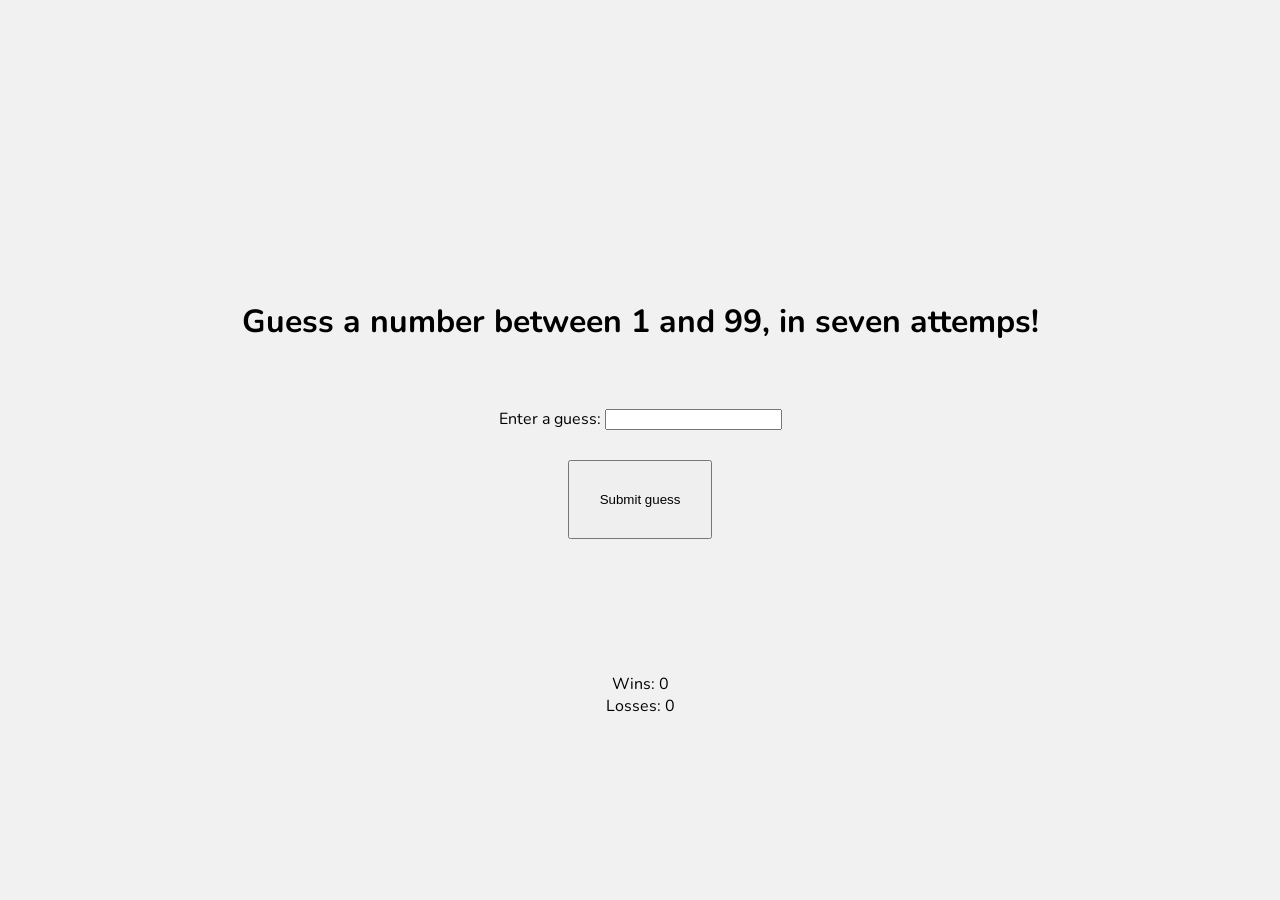
==== lab7/index.html @ b267d003 "Lab7" ====
<!DOCTYPE html>
<html>
    <head>
        <title> lab 7 </title>
        <script src="https://ajax.googleapis.com/ajax/libs/jquery/3.3.1/jquery.min.js"></script>
        <link rel="stylesheet" href="https://cdnjs.cloudflare.com/ajax/libs/animate.css/3.7.0/animate.min.css">
        <link rel="stylesheet" href="css/styles.css" type="text/css" />
    </head>
    <body>
        
        <div id="directions" class="resultParas">
            
            <h1 class="animated tada">Guess a number between 1 and 99, in seven attemps!</h1>
            
            
            <br><br>
            <laber for="guessFiled">Enter a guess: </laber>
            <input type="text" id="guessFiled" class="guessField"/> <br>
            <input type="submit" value="Submit guess" class="guessSubmit"/>
            
            
            
            <br><br>
            
            <p id="guesses"></p>
            <p id="lastResult"></p>
            <p id="lowOrHi"></p> <br>
            <button id="reset">Reset</button> <br> <br>
            
            <div class="scoreKeeper">
                Wins: <span id="wins">0</span> <br>
                Losses: <span id="losses">0</span>
            </div>
            
        </div>
        
    </body>
    
            <script>

            var randomNumber = Math.floor(Math.random() * 99) +1;
            var guesses = document.querySelector('#guesses');
            var lastResult = document.querySelector('#lastResult');
            var lowOrHi = document.querySelector("#lowOrHi");
            
            var guessSubmit = document.querySelector('.guessSubmit');
            var guessField = document.querySelector('#guessFiled');
            
            var guessCount = 1;
            var resetButton = document.querySelector('#reset');
            resetButton.style.display = "none";
            
            var winCounter = 0;
            var lossCounter = 0;
            
            console.log(randomNumber);
            
            function checkGuess(){
                var userGuess = Number(guessField.value);
                if(guessCount === 1){
                    guesses.innerHTML = 'Previous guesses: ';
                }
                
                if(userGuess === randomNumber) {
                    guesses.innerHTML += userGuess + ' ';
                    lastResult.innerHTML = "Congratulations! You got it right!";
                    lastResult.style.color = "green";
                    lowOrHi.innerHTML = " ";
                    winCounter++;
                    $("#wins").html(winCounter);
                    setGameOver();
                }
                else if(guessField.value == 0){
                    $("#lowOrHi").html("Guess field is empty.. enter a value");
                    $("#lowOrHi").css('color', '#999900');
                    guessCount--;
                }
                else if(guessCount === 7){
                    guesses.innerHTML += userGuess + ' ';
                    lastResult.innerHTML = 'Sorry, you lost!';
                    lossCounter++;
                    $("#losses").html(lossCounter);
                    setGameOver();
                }
                else if($("#guessFiled").val() > 99){
                    $("#lowOrHi").html("Number cant be higher than 99...");
                    $("#lowOrHi").css('color', '#999900');
                    guessCount--;
                }
                
                else{
                    guesses.innerHTML += userGuess + ' ';
                    lastResult.innerHTML = "Wrong try agien! " + (7-guessCount) + " guesses left";
                    lastResult.style.color = "red";
                    if(userGuess < randomNumber){
                        lowOrHi.innerHTML = 'last guess was too low!';
                    }
                    else if(userGuess > randomNumber){
                        guesses.innerHTML += userGuess + ' ';
                        lowOrHi.innerHTML = 'Last guess was too high!';
                    }
                }
            guessCount++;
            guessField.value = '';
            guessField.focus();
            
            }
            
            guessSubmit.addEventListener('click', checkGuess);
            
            function setGameOver(){
                guessField.disabled = true;
                guessSubmit.disabled = true;
                resetButton.style.display = "inline";
                resetButton.addEventListener('click', resetGame);
            }
            
            function resetGame(){
                guessCount = 1;
                
                var resetParas = document.querySelector('.resultParas p');
                
                $("p").html("");
                
                resetButton.style.display = 'none';
                
                guessField.disabled = false;
                guessSubmit.disabled = false;
                guessField.value = '';
                guessField.focus();
                
                //lastResult.style.backgroundColor = 'white';
                
                randomNumber = Math.floor(Math.random() * 99) + 1;
                console.log(randomNumber);
            }
            
            
            
            
        </script>
</html>
---- lab7/css/styles.css ----
@import url('https://fonts.googleapis.com/css?family=Nunito:400,700');

body{
    font-family: 'Nunito', sans-serif;
    text-align: center;
    background-color: #f1f1f1;
}

#directions{
    margin-top: 300px;
    
}

.guessSubmit{
    margin: 30px;
    padding: 30px;
}
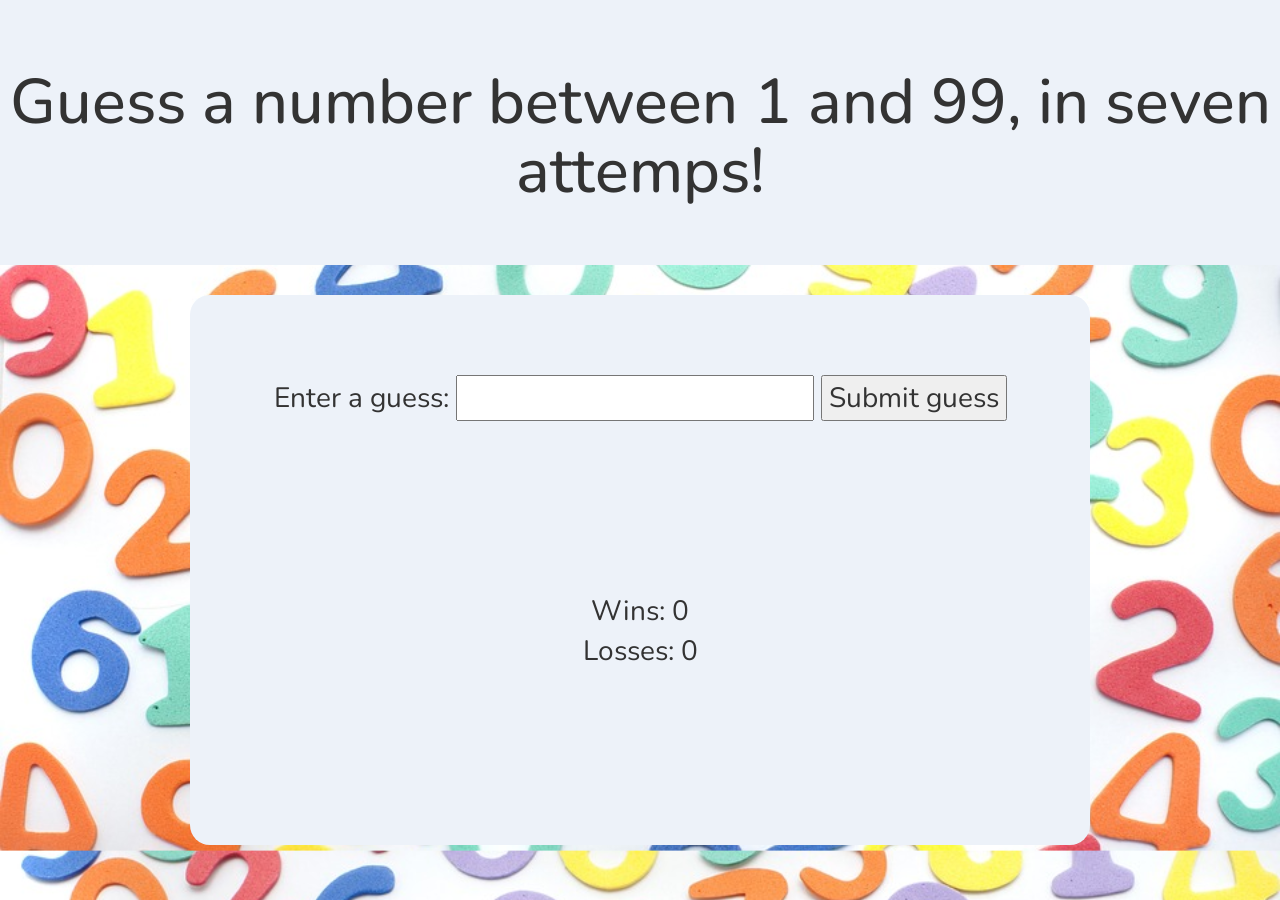
==== commit 1756a1a6: "refactor" ====
--- a/lab7/index.html
+++ b/lab7/index.html
@@ -3,19 +3,27 @@
     <head>
         <title> lab 7 </title>
         <script src="https://ajax.googleapis.com/ajax/libs/jquery/3.3.1/jquery.min.js"></script>
+                
+        <!--Bootstrap files-->
+        <link rel="stylesheet" href="https://maxcdn.bootstrapcdn.com/bootstrap/3.3.7/css/bootstrap.min.css" integrity="sha384-BVYiiSIFeK1dGmJRAkycuHAHRg32OmUcww7on3RYdg4Va+PmSTsz/K68vbdEjh4u" crossorigin="anonymous">
+        <script src="https://maxcdn.bootstrapcdn.com/bootstrap/3.3.7/js/bootstrap.min.js" integrity="sha384-Tc5IQib027qvyjSMfHjOMaLkfuWVxZxUPnCJA7l2mCWNIpG9mGCD8wGNIcPD7Txa" crossorigin="anonymous"></script>
+        
+        <!--Custom Styles-->
+        <link href="css/styles.css" rel="stylesheet" type="text/css" />
         <link rel="stylesheet" href="https://cdnjs.cloudflare.com/ajax/libs/animate.css/3.7.0/animate.min.css">
         <link rel="stylesheet" href="css/styles.css" type="text/css" />
     </head>
     <body>
         
+        <div class="jumbotron"><h1 class="animated tada">Guess a number between 1 and 99, in seven attemps!</h1></div>
         <div id="directions" class="resultParas">
             
-            <h1 class="animated tada">Guess a number between 1 and 99, in seven attemps!</h1>
             
             
+        
             <br><br>
             <laber for="guessFiled">Enter a guess: </laber>
-            <input type="text" id="guessFiled" class="guessField"/> <br>
+            <input type="text" id="guessFiled" class="guessField"/>
             <input type="submit" value="Submit guess" class="guessSubmit"/>
             
             
--- a/lab7/css/styles.css
+++ b/lab7/css/styles.css
@@ -2,16 +2,21 @@
 
 body{
     font-family: 'Nunito', sans-serif;
-    text-align: center;
-    background-color: #f1f1f1;
+    text-align:center;
+    background-image: url("../img/numbers_bg.jpg");
+    background-size: cover;
 }
 
-#directions{
-    margin-top: 300px;
-    
+
+.jumbotron {
+    background-color:#edf2f9;
 }
 
-.guessSubmit{
-    margin: 30px;
-    padding: 30px;
+#directions {
+    background-color:#edf2f9;
+    font-size: 2em;    
+    width:900px;
+    height:550px;
+    margin:0 auto;
+    border-radius:20px;
 }
--- a/lab7/css/styles.css
+++ b/lab7/css/styles.css
@@ -2,16 +2,21 @@
 
 body{
     font-family: 'Nunito', sans-serif;
-    text-align: center;
-    background-color: #f1f1f1;
+    text-align:center;
+    background-image: url("../img/numbers_bg.jpg");
+    background-size: cover;
 }
 
-#directions{
-    margin-top: 300px;
-    
+
+.jumbotron {
+    background-color:#edf2f9;
 }
 
-.guessSubmit{
-    margin: 30px;
-    padding: 30px;
+#directions {
+    background-color:#edf2f9;
+    font-size: 2em;    
+    width:900px;
+    height:550px;
+    margin:0 auto;
+    border-radius:20px;
 }
